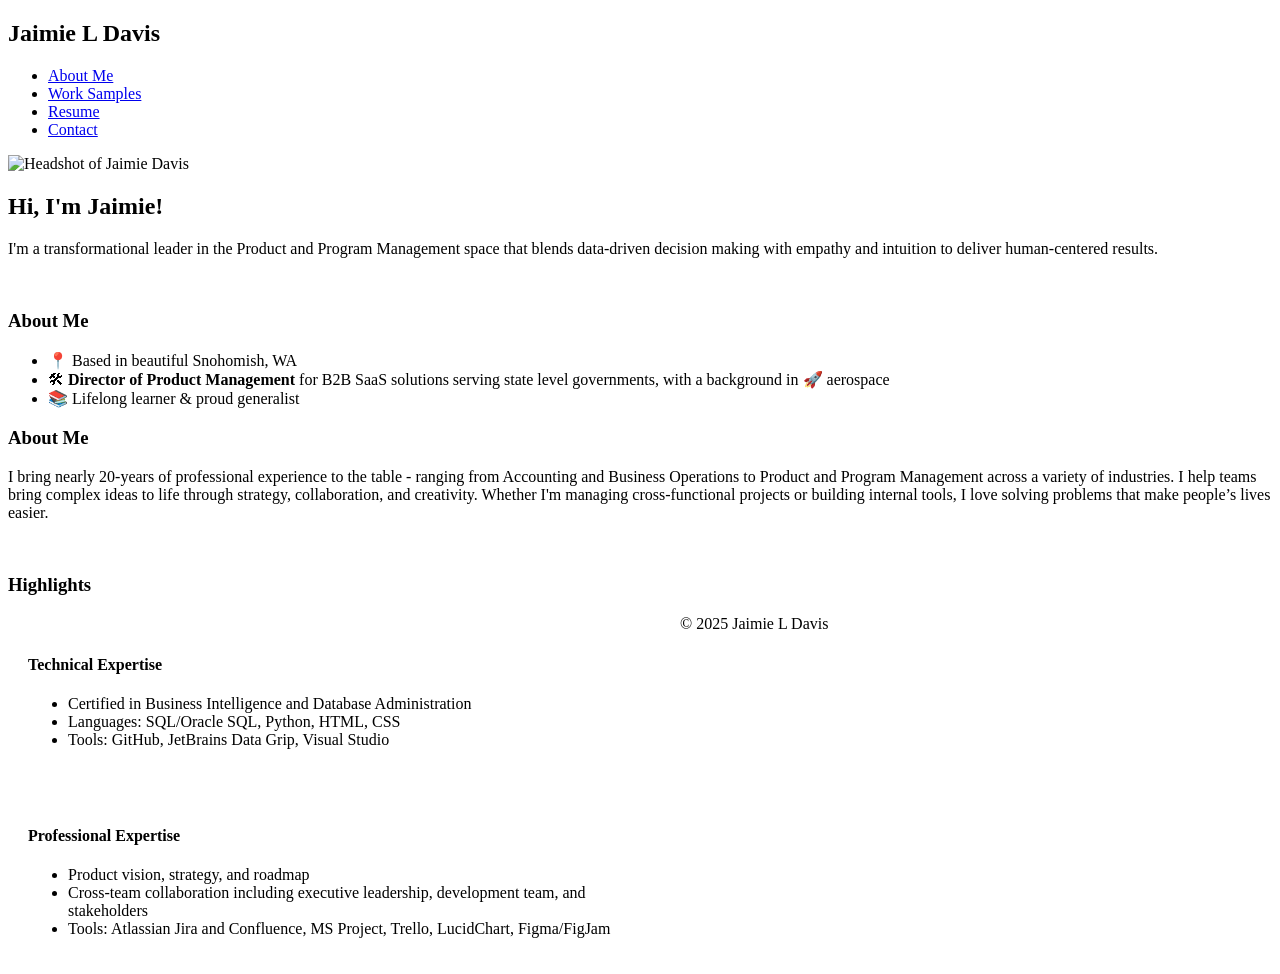
==== index.html @ 5ddfc1dd "Create index.html" ====
<!DOCTYPE html>
<html lang="en">
<head>
  <meta charset="UTF-8" />
  <meta name="viewport" content="width=device-width, initial-scale=1.0" />
  <title>My Portfolio</title>
  <link rel="stylesheet" href="style.css" />
</head>
<body>
  <header>
    <nav class="navbar">
      <h1 class="logo">Jaimie L Davis</h1>
      <ul class="nav-links">
        <li><a href="index.html">About Me</a></li>
        <li><a href="work.html">Work Samples</a></li>
        <li><a href="resume.html">Resume</a></li>
        <li><a href="contact.html">Contact</a></li>
      </ul>
    </nav>
  </header>
  <main>
    <section class="hero">
      <div class="hero-content">
        <img src="files/headshot.png" alt="Headshot of Jaimie Davis" class="headshot" />
        <div class="hero-text">
          <h2>Hi, I'm Jaimie!</h2>
          <p>I'm a transformational leader in the Product and Program Management space that blends data-driven decision making with empathy and intuition to deliver human-centered results.</p>
          <br>
          <section class="about">
            <h3>About Me</h3>
              <ul>
                <li>📍 Based in beautiful Snohomish, WA</li>
                <li>🛠 <b>Director of Product Management</b> for B2B SaaS solutions serving state level governments, with a background in 🚀 aerospace</li>
   <!--             <li>🛠 Former <b>Manager of Business Analysis & Product</b> for large aerospace company, supporting engines development</li> -->
                <li>📚 Lifelong learner & proud generalist</li>
              </ul>
          </section>
        </div>
      </div>
    </section>
    
    <section class="about">
      <h3>About Me</h3>
      <p>I bring nearly 20-years of professional experience to the table - ranging from Accounting and Business Operations to Product and Program Management across a variety of industries. I help teams bring complex ideas to life through strategy, collaboration, and creativity. Whether I'm managing cross-functional projects or building internal tools, I love solving problems that make people’s lives easier.</p>
    </section>
    
<br>
    
    <section class="highlights">
      <h3>Highlights</h3>
      <div class="row">
        <div class="column" style="float:left;margin:20px;width:50%">
          <h4>Technical Expertise</h4>
          <ul>
            <li>Certified in Business Intelligence and Database Administration</li>
            <li>Languages: SQL/Oracle SQL, Python, HTML, CSS</li>
            <li>Tools: GitHub, JetBrains Data Grip, Visual Studio</li>
          </ul>
        </div>
        <div class="column" style="float:left;margin:20px;width:50%">
          <h4>Professional Expertise</h4>
          <ul>
            <li>Product vision, strategy, and roadmap</li>
            <li>Cross-team collaboration including executive leadership, development team, and stakeholders</li>
            <li>Tools: Atlassian Jira and Confluence, MS Project, Trello, LucidChart, Figma/FigJam</li>
          </ul>
        </div>
      </div>
    </section>
    
<!-- <br>
    
    <section class="cta">
      <p>Feel free to explore my <a href="work.html">Work Samples</a> or <a href="contact.html">get in touch</a>!</p>
    </section>

-->
    
  </main>
  <footer>
    <p>&copy; 2025 Jaimie L Davis</p>
  </footer>
</body>
</html>
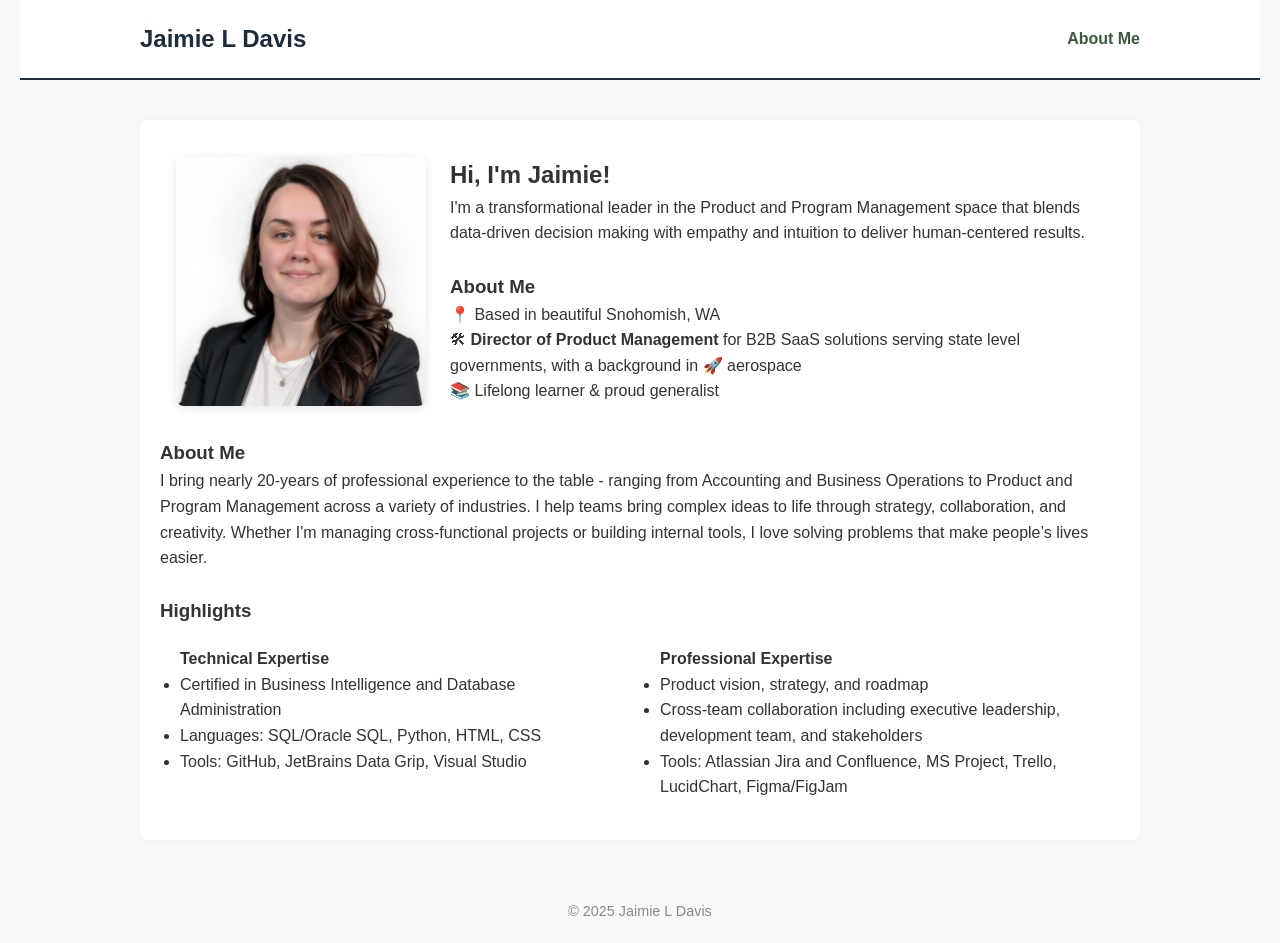
==== commit 5134d61f: "Update index.html" ====
--- a/index.html
+++ b/index.html
@@ -12,9 +12,10 @@
       <h1 class="logo">Jaimie L Davis</h1>
       <ul class="nav-links">
         <li><a href="index.html">About Me</a></li>
-        <li><a href="work.html">Work Samples</a></li>
-        <li><a href="resume.html">Resume</a></li>
-        <li><a href="contact.html">Contact</a></li>
+<!--        <li><a href="kudos.html">Kudos</a></li> -->
+<!--        <li><a href="work.html">Work Samples</a></li> -->
+<!--        <li><a href="resume.html">Resume</a></li> -->
+<!--        <li><a href="contact.html">Contact</a></li> -->
       </ul>
     </nav>
   </header>
--- a/style.css
+++ b/style.css
@@ -0,0 +1,100 @@
+/* style.css */
+:root {
+  --primary-color: #3a5a40; /* muted sage green */
+  --accent-color: #1c2c3b;  /* dark blue */
+  --text-color: #333;
+  --bg-color: #f9f9f9;
+  --white: #ffffff;
+}
+
+* {
+  box-sizing: border-box;
+  margin: 0;
+  padding: 0;
+}
+
+body {
+  font-family: 'Helvetica Neue', sans-serif;
+  background-color: var(--bg-color);
+  color: var(--text-color);
+  line-height: 1.6;
+  padding: 0 20px;
+}
+
+header {
+  background-color: var(--white);
+  padding: 20px 0;
+  border-bottom: 2px solid var(--accent-color);
+}
+
+.navbar {
+  max-width: 1000px;
+  margin: 0 auto;
+  display: flex;
+  justify-content: space-between;
+  align-items: center;
+}
+
+.logo {
+  font-size: 1.5rem;
+  color: var(--accent-color);
+}
+
+.nav-links {
+  list-style: none;
+  display: flex;
+  gap: 20px;
+}
+
+.nav-links a {
+  text-decoration: none;
+  color: var(--primary-color);
+  font-weight: bold;
+}
+
+.nav-links a:hover {
+  color: var(--accent-color);
+}
+
+main {
+  max-width: 1000px;
+  margin: 40px auto;
+  padding: 20px;
+  background: var(--white);
+  border-radius: 8px;
+  box-shadow: 0 0 10px rgba(0,0,0,0.05);
+}
+
+.row {
+  display: flex;
+}
+
+.column {
+  flex: 50%;
+}
+
+footer {
+  text-align: center;
+  padding: 20px;
+  margin-top: 40px;
+  font-size: 0.9rem;
+  color: #888;
+}
+
+.hero-content {
+  display: flow-root; /* contains floated elements */
+  padding: 1rem;
+}
+
+.headshot {
+  float: left;
+  width: 250px;
+  height: auto;
+  margin: 0 1.5rem 1rem 0;
+  border-radius: 8px;
+  box-shadow: 0 2px 8px rgba(0, 0, 0, 0.1);
+}
+
+.hero-text {
+  overflow: hidden;
+}
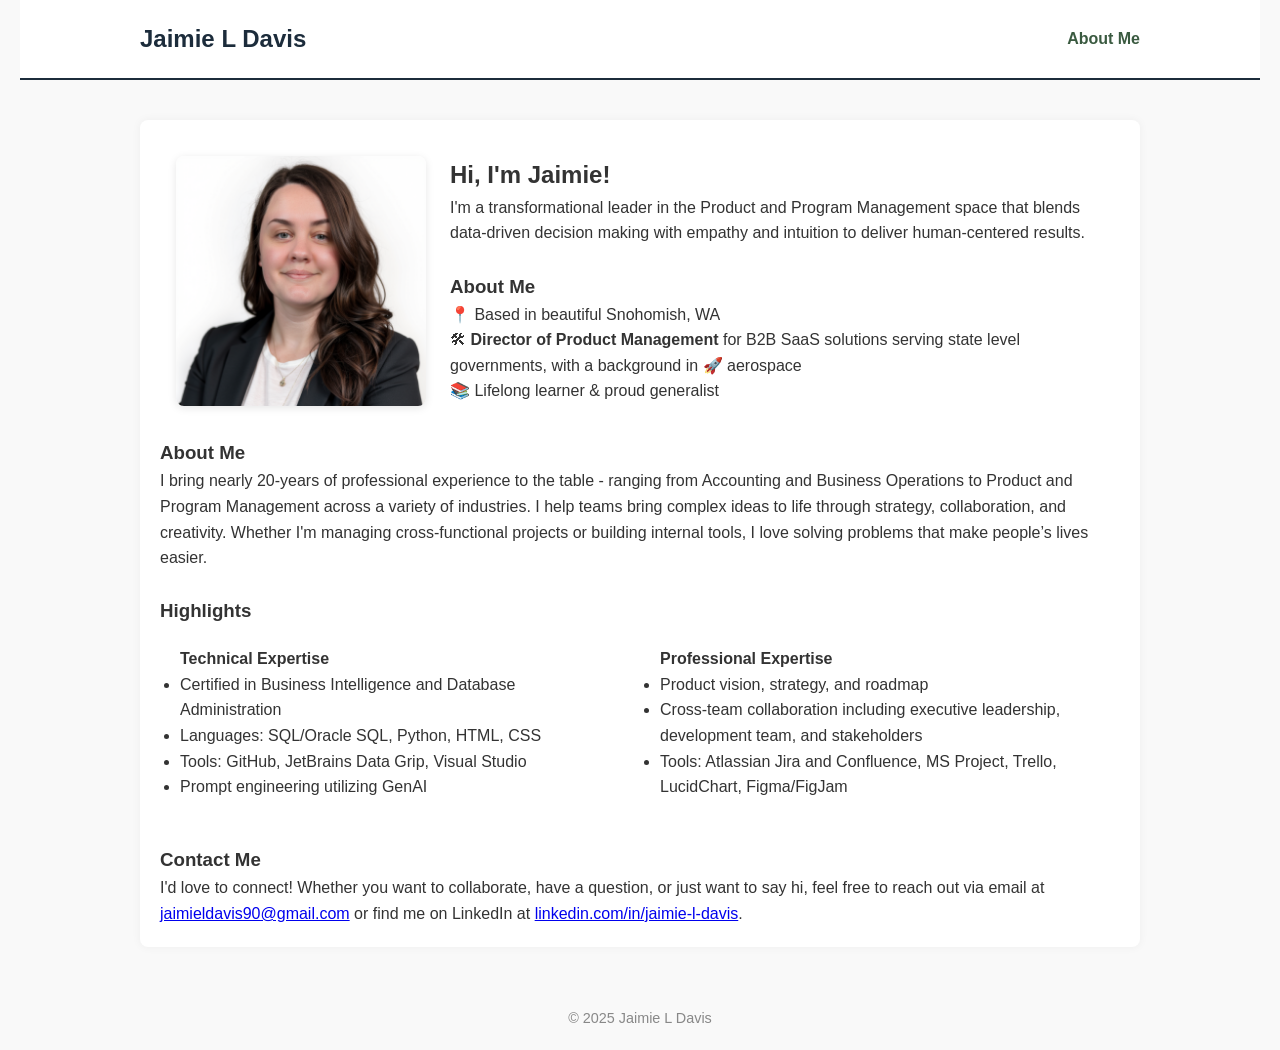
==== commit 4a3deed2: "Update index.html" ====
--- a/index.html
+++ b/index.html
@@ -56,6 +56,7 @@
             <li>Certified in Business Intelligence and Database Administration</li>
             <li>Languages: SQL/Oracle SQL, Python, HTML, CSS</li>
             <li>Tools: GitHub, JetBrains Data Grip, Visual Studio</li>
+            <li>Prompt engineering utilizing GenAI</li>
           </ul>
         </div>
         <div class="column" style="float:left;margin:20px;width:50%">
@@ -67,6 +68,13 @@
           </ul>
         </div>
       </div>
+    </section>
+
+<br>
+
+    <section class="contact">
+      <h3>Contact Me</h3>
+      <p>I'd love to connect! Whether you want to collaborate, have a question, or just want to say hi, feel free to reach out via email at <a href="mailto:jaimieldavis90@gmail.com">jaimieldavis90@gmail.com</a> or find me on LinkedIn at <a href="https://www.linkedin.com/in/jaimie-l-davis/" target="_blank">linkedin.com/in/jaimie-l-davis</a>.</p>
     </section>
     
 <!-- <br>
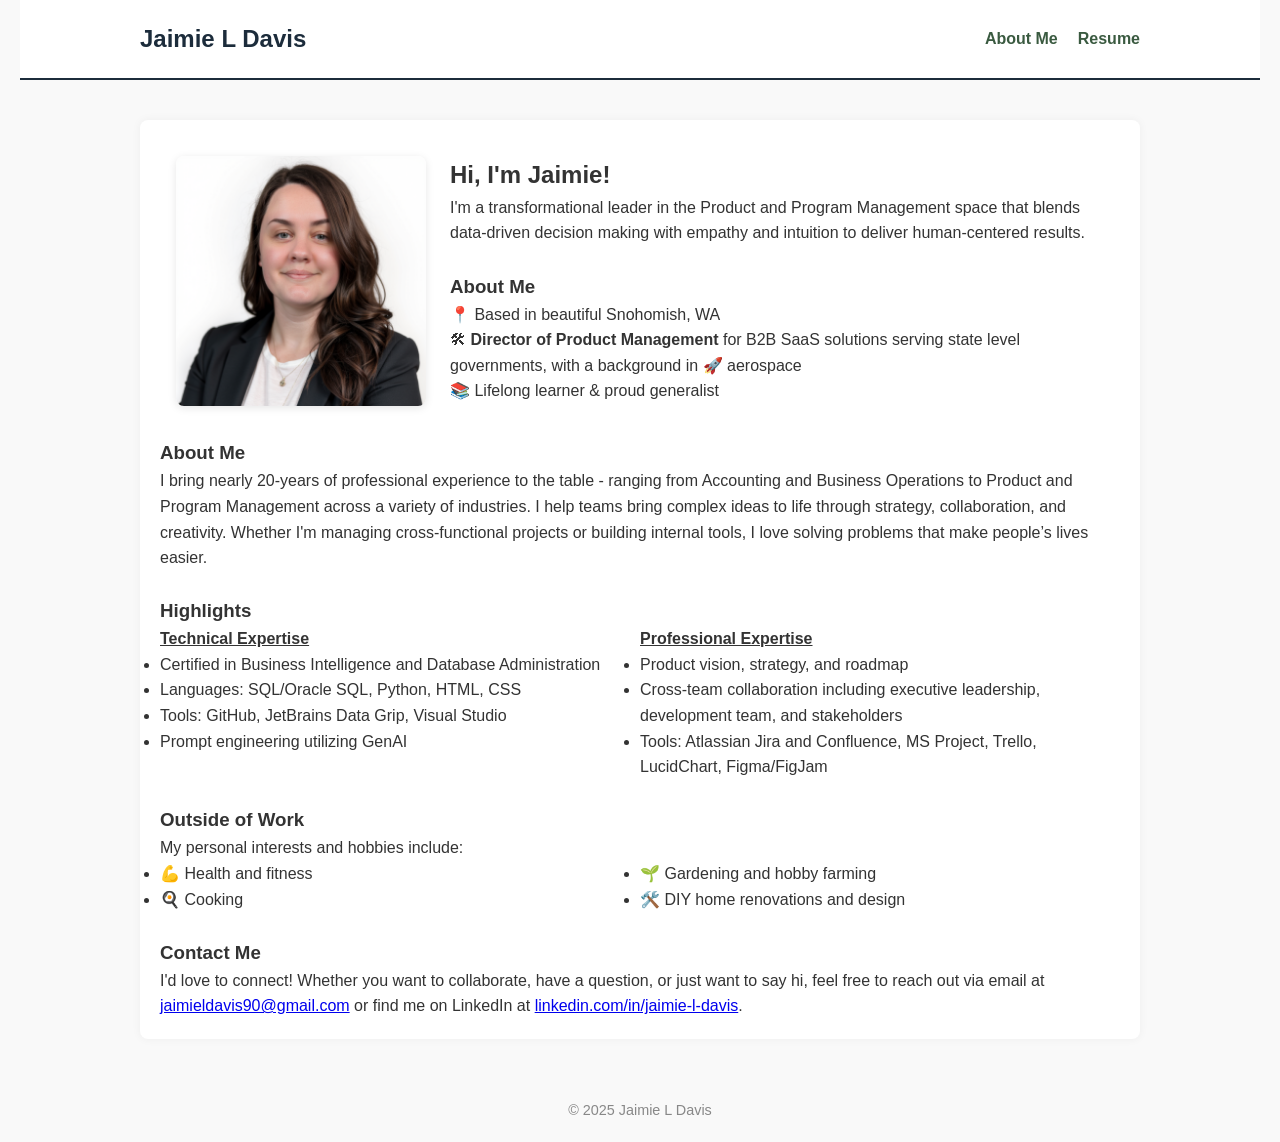
==== commit 155f7671: "Update index.html update index to latest version from sandbox" ====
--- a/index.html
+++ b/index.html
@@ -14,7 +14,7 @@
         <li><a href="index.html">About Me</a></li>
 <!--        <li><a href="kudos.html">Kudos</a></li> -->
 <!--        <li><a href="work.html">Work Samples</a></li> -->
-<!--        <li><a href="resume.html">Resume</a></li> -->
+        <li><a href="resume.html">Resume</a></li>
 <!--        <li><a href="contact.html">Contact</a></li> -->
       </ul>
     </nav>
@@ -50,8 +50,15 @@
     <section class="highlights">
       <h3>Highlights</h3>
       <div class="row">
-        <div class="column" style="float:left;margin:20px;width:50%">
-          <h4>Technical Expertise</h4>
+        <div class="column">
+          <h4><u>Technical Expertise</u></h4>
+        </div>
+        <div class="column">
+          <h4><u>Professional Expertise</u></h4>
+        </div>
+      </div>
+      <div class="row">
+        <div class="column">
           <ul>
             <li>Certified in Business Intelligence and Database Administration</li>
             <li>Languages: SQL/Oracle SQL, Python, HTML, CSS</li>
@@ -59,12 +66,32 @@
             <li>Prompt engineering utilizing GenAI</li>
           </ul>
         </div>
-        <div class="column" style="float:left;margin:20px;width:50%">
-          <h4>Professional Expertise</h4>
+        <div class="column">
           <ul>
             <li>Product vision, strategy, and roadmap</li>
             <li>Cross-team collaboration including executive leadership, development team, and stakeholders</li>
             <li>Tools: Atlassian Jira and Confluence, MS Project, Trello, LucidChart, Figma/FigJam</li>
+          </ul>
+        </div>
+      </div>
+    </section>
+
+<br>
+
+    <section class="personal">
+      <h3>Outside of Work</h3>
+      <p>My personal interests and hobbies include:</p>
+      <div class="row">
+        <div class="column">
+          <ul>
+            <li>💪 Health and fitness</li>
+            <li>🍳 Cooking</li>
+          </ul>
+        </div>
+        <div class="column">
+          <ul>
+            <li>🌱 Gardening and hobby farming</li>
+            <li>🛠️ DIY home renovations and design</li>
           </ul>
         </div>
       </div>
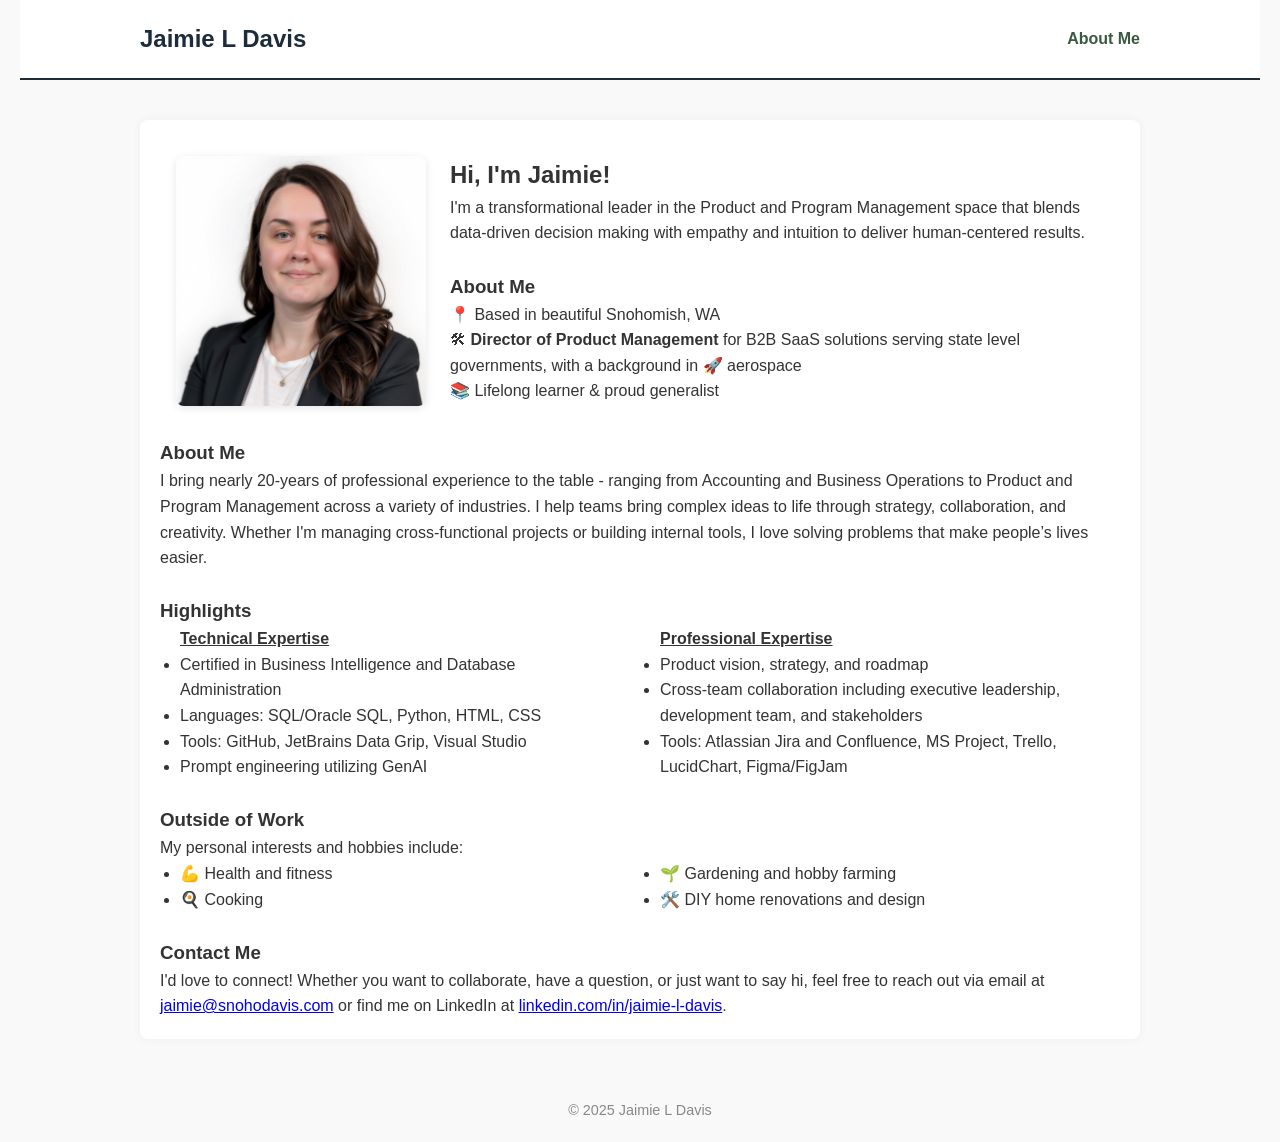
==== commit f12a7d18: "Update index.html Update email, comment out resume link for now" ====
--- a/index.html
+++ b/index.html
@@ -14,7 +14,7 @@
         <li><a href="index.html">About Me</a></li>
 <!--        <li><a href="kudos.html">Kudos</a></li> -->
 <!--        <li><a href="work.html">Work Samples</a></li> -->
-        <li><a href="resume.html">Resume</a></li>
+<!--        <li><a href="resume.html">Resume</a></li> -->
 <!--        <li><a href="contact.html">Contact</a></li> -->
       </ul>
     </nav>
@@ -101,7 +101,7 @@
 
     <section class="contact">
       <h3>Contact Me</h3>
-      <p>I'd love to connect! Whether you want to collaborate, have a question, or just want to say hi, feel free to reach out via email at <a href="mailto:jaimieldavis90@gmail.com">jaimieldavis90@gmail.com</a> or find me on LinkedIn at <a href="https://www.linkedin.com/in/jaimie-l-davis/" target="_blank">linkedin.com/in/jaimie-l-davis</a>.</p>
+      <p>I'd love to connect! Whether you want to collaborate, have a question, or just want to say hi, feel free to reach out via email at <a href="mailto:jaimie@snohodavis.com">jaimie@snohodavis.com</a> or find me on LinkedIn at <a href="https://www.linkedin.com/in/jaimie-l-davis/" target="_blank">linkedin.com/in/jaimie-l-davis</a>.</p>
     </section>
     
 <!-- <br>
--- a/style.css
+++ b/style.css
@@ -73,6 +73,20 @@
   flex: 50%;
 }
 
+.highlights .column {
+  float: left;
+  margin-left: 20px;
+  margin-right: 20px;
+  width: 50%;
+}
+
+.personal .column {
+  float: left;
+  margin-left: 20px;
+  margin-right: 20px;
+  width: 50%;
+}
+
 footer {
   text-align: center;
   padding: 20px;
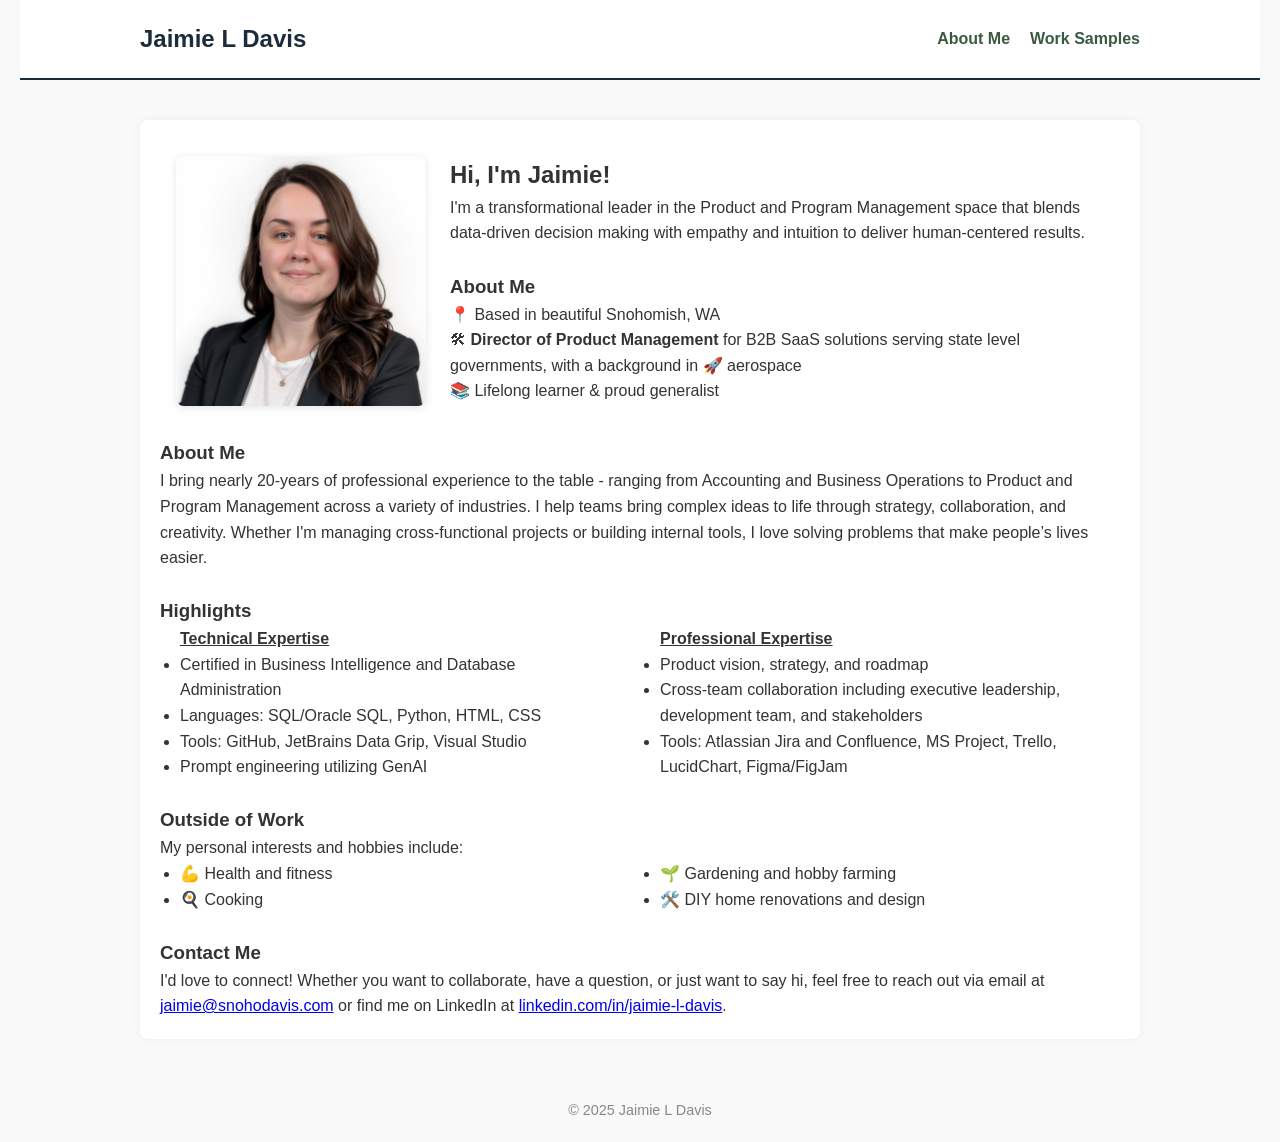
==== commit 765ecf15: "Update index.html" ====
--- a/index.html
+++ b/index.html
@@ -13,7 +13,7 @@
       <ul class="nav-links">
         <li><a href="index.html">About Me</a></li>
 <!--        <li><a href="kudos.html">Kudos</a></li> -->
-<!--        <li><a href="work.html">Work Samples</a></li> -->
+        <li><a href="work.html">Work Samples</a></li>
 <!--        <li><a href="resume.html">Resume</a></li> -->
 <!--        <li><a href="contact.html">Contact</a></li> -->
       </ul>
